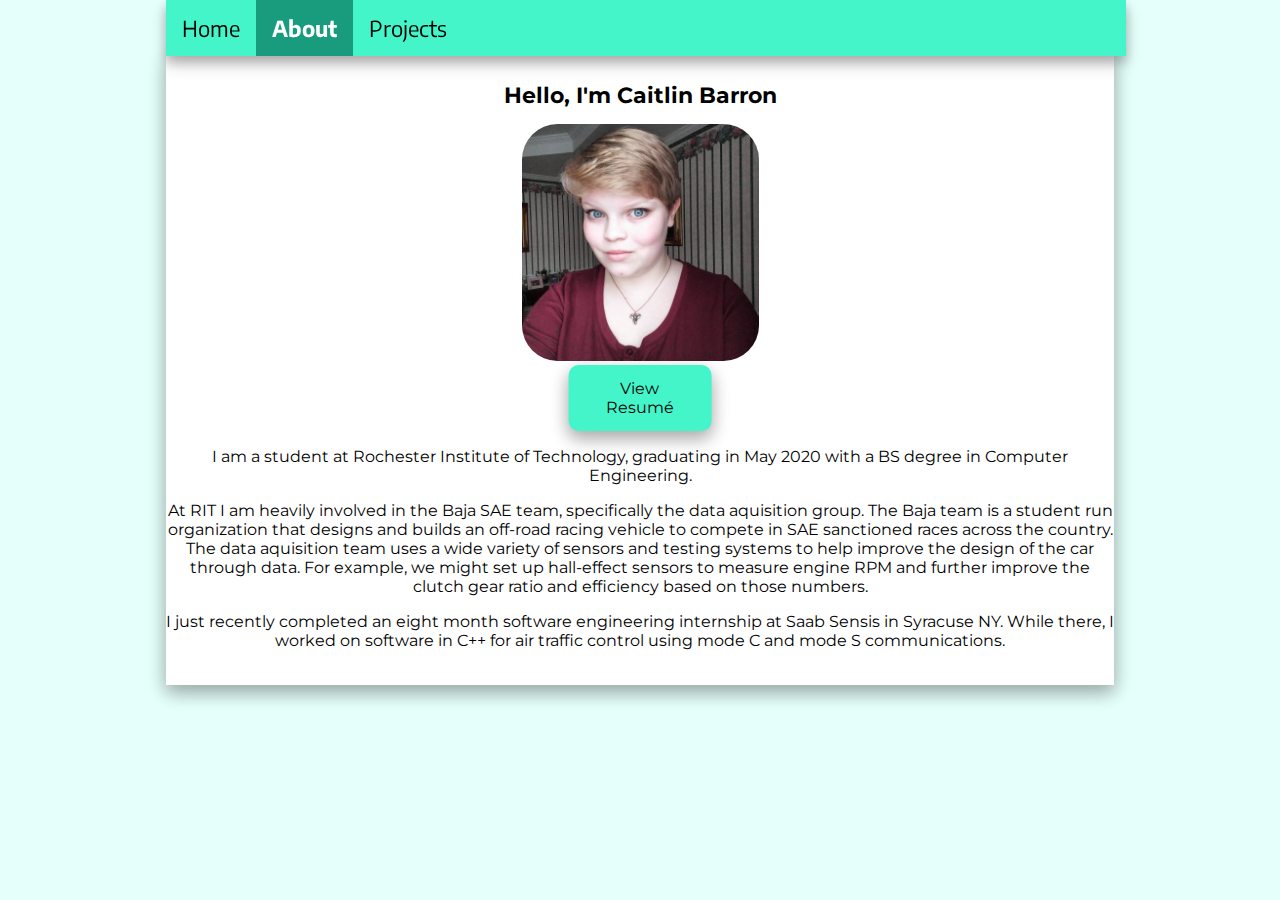
==== about.html @ b5b74349 "about page update! buttons! shadows!" ====
<!DOCTYPE html>
<html>
<meta charset="UTF-8">
<meta name="viewport" content="width=device-width, initial-scale=1">
<head>
	<link rel="stylesheet" href="nav.css">
	<link rel="stylesheet" href="about.css">
	<style>
		@import url('https://fonts.googleapis.com/css?family=Encode+Sans|Montserrat');
	</style>
	<script src="https://ajax.googleapis.com/ajax/libs/jquery/1.12.4/jquery.min.js"></script>
	<title>It's all about Caitlin</title>
</head>

<div class="main">
<body>
	<div class="topnav" id="navbar">
		<a class="navbtn" href="index.html">Home</a>
		<a class="active" href="about.html">About</a>
		<a class="navbtn" href="projects.html">Projects</a>
	</div>
	<div class="content">
		<h1 class="hello"><br/>Hello, I'm Caitlin Barron</h1>
		<img src="images/me.jpg" width="25%" alt="Avatar">
		<a class="resumebtn" href="resume/BarronCE.pdf">View Resumé</a>
		<p>I am a student at Rochester Institute of Technology, graduating in May 2020 with a BS degree in Computer Engineering.<br/></p>

		<p>At RIT I am heavily involved in the Baja SAE team, specifically the data aquisition group. The Baja team is a student run organization that designs and builds an off-road racing vehicle to compete in SAE sanctioned races across the country. The data aquisition team uses a wide variety of sensors and testing systems to help improve the design of the car through data. For example, we might set up hall-effect sensors to measure engine RPM and further improve the clutch gear ratio and efficiency based on those numbers. <br/></p>

		<p>I just recently completed an eight month software engineering internship at Saab Sensis in Syracuse NY. While there, I worked on software in C++ for air traffic control using mode C and mode S communications.</p>
		<p><br/></p>
	</div>
</body>
</div>

<script type="text/javascript">
	// Get the container element
var btnContainer = document.getElementById("navbar");

// Get all buttons with class="btn" inside the container
var btns = btnContainer.getElementsByClassName("navbtn");

// Loop through the buttons and add the active class to the current/clicked button
for (var i = 0; i < btns.length; i++) 
{
  btns[i].addEventListener("click", function() 
  {
    var current = document.getElementsByClassName("active");
    current[0].className = current[0].className.replace("active", "navbtn");
    this.className = "active";
  });
}
</script>
</html>
---- nav.css ----
.topnav 
{
	background-color: #43F5C9;
	overflow: hidden;
	font-family: 'Encode Sans';
	position: fixed;
	z-index: 30;
	top: 0;
	width: inherit;
	box-shadow: 0 8px 16px 0 rgba(0,0,0,0.2), 0 6px 10px 0 rgba(0,0,0,0.19);
}

.topnav a
{
	float: left;
	color: black;
	text-align: center;
	margin: 0;
	padding: 14px 16px;
	text-decoration: none;
	font-size: 22px;
}

.topnav a:hover
{
	background-color: #189C7D;
	color: white;
	font-weight: bolder;
}

.topnav .navbtn
{
	color: black;
}


.topnav .active
{
	background-color: #189C7D;
	color: white;
	font-weight: bolder;
}

.main
{
	/*border: 2px solid black;*/
	width: 75%;
	margin-top: 55px;
	margin-left: auto;
	margin-right: auto;
	font-family: 'Encode Sans';
	background-color: #FFFFFF;
	box-shadow: 0 8px 16px 0 rgba(0,0,0,0.2), 0 6px 20px 0 rgba(0,0,0,0.19);
}

h1
{
	font-size: 22px;
	font-weight: bold;
}

p
{
	font-family: 'Montserrat';
}

body
{
	background-color: #E5FFFA;
}
---- about.css ----
.hello
{
	text-align: center;
}

img
{
	border-radius: 15%;
}

.content
{
	text-align: center;
	font-family: 'Montserrat';
}

.resumebtn
{
	margin-left: 50%;
 	transform: translateX(-50%);
	display: block;
	z-index: 5;
	background-color: #43F5C9;
	color: black;
	font-size: px;
	padding: 14px 24px;
	width: 10%;
	text-decoration: none;
	border-radius: 10px;
	box-shadow: 0 8px 16px 0 rgba(0,0,0,0.2), 0 6px 20px 0 rgba(0,0,0,0.19);
}

.resumebtn:hover
{
	background-color: #189C7D;
	color: white;
	font-weight: bolder;
}
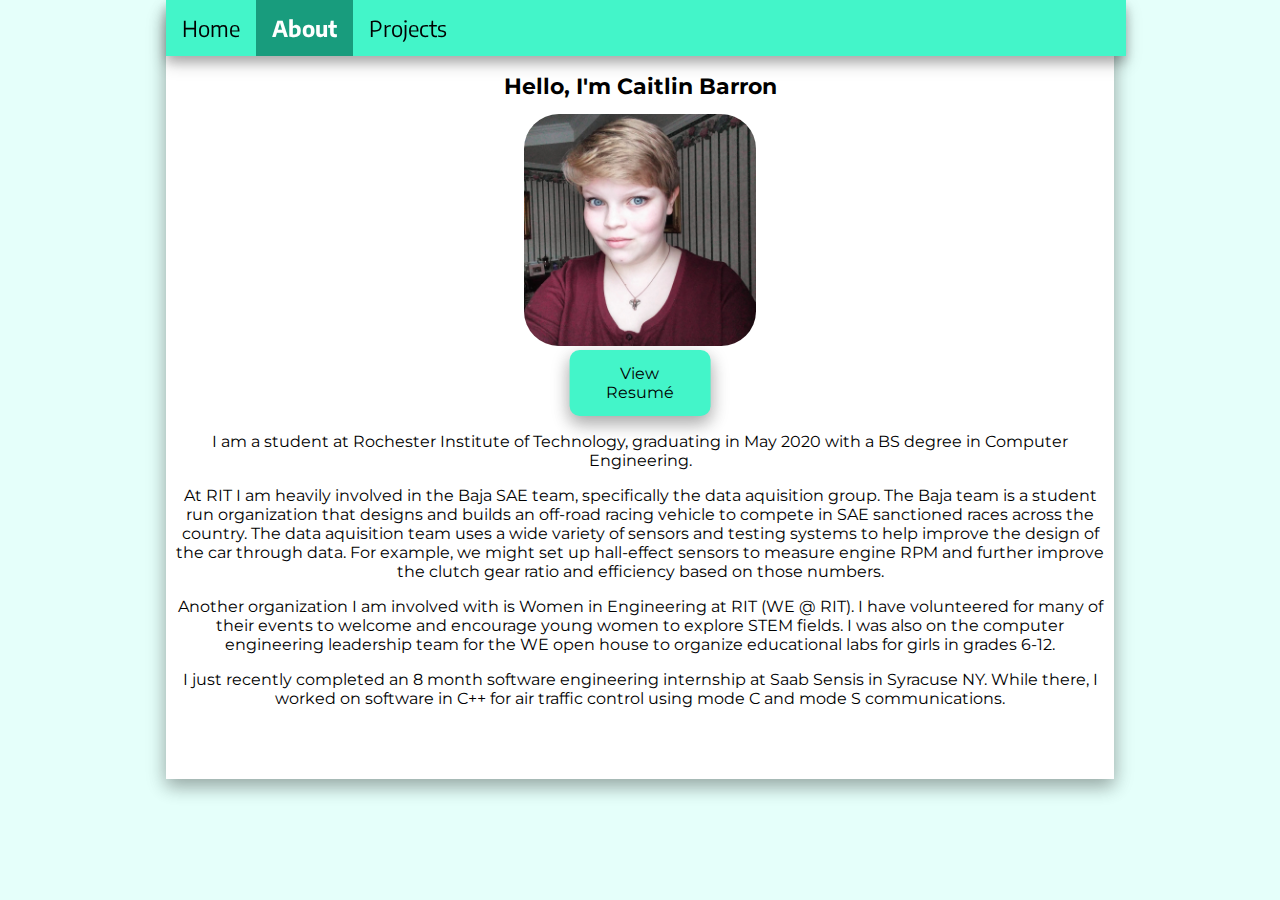
==== commit ccda8257: "project info, more pictures, padding fixes" ====
--- a/about.html
+++ b/about.html
@@ -20,14 +20,16 @@
 		<a class="navbtn" href="projects.html">Projects</a>
 	</div>
 	<div class="content">
-		<h1 class="hello"><br/>Hello, I'm Caitlin Barron</h1>
+		<h1 class="hello">Hello, I'm Caitlin Barron</h1>
 		<img src="images/me.jpg" width="25%" alt="Avatar">
 		<a class="resumebtn" href="resume/BarronCE.pdf">View Resumé</a>
 		<p>I am a student at Rochester Institute of Technology, graduating in May 2020 with a BS degree in Computer Engineering.<br/></p>
 
 		<p>At RIT I am heavily involved in the Baja SAE team, specifically the data aquisition group. The Baja team is a student run organization that designs and builds an off-road racing vehicle to compete in SAE sanctioned races across the country. The data aquisition team uses a wide variety of sensors and testing systems to help improve the design of the car through data. For example, we might set up hall-effect sensors to measure engine RPM and further improve the clutch gear ratio and efficiency based on those numbers. <br/></p>
 
-		<p>I just recently completed an eight month software engineering internship at Saab Sensis in Syracuse NY. While there, I worked on software in C++ for air traffic control using mode C and mode S communications.</p>
+		<p>Another organization I am involved with is Women in Engineering at RIT (WE @ RIT). I have volunteered for many of their events to welcome and encourage young women to explore STEM fields. I was also on the computer engineering leadership team for the WE open house to organize educational labs for girls in grades 6-12.<br/></p>
+
+		<p>I just recently completed an 8 month software engineering internship at Saab Sensis in Syracuse NY. While there, I worked on software in C++ for air traffic control using mode C and mode S communications.</p>
 		<p><br/></p>
 	</div>
 </body>
--- a/nav.css
+++ b/nav.css
@@ -43,11 +43,12 @@
 
 .main
 {
-	/*border: 2px solid black;*/
 	width: 75%;
-	margin-top: 55px;
+	padding-top: 50px;
+	padding-bottom: 20px;
 	margin-left: auto;
 	margin-right: auto;
+	text-align: center;
 	font-family: 'Encode Sans';
 	background-color: #FFFFFF;
 	box-shadow: 0 8px 16px 0 rgba(0,0,0,0.2), 0 6px 20px 0 rgba(0,0,0,0.19);
--- a/about.css
+++ b/about.css
@@ -12,6 +12,8 @@
 {
 	text-align: center;
 	font-family: 'Montserrat';
+	padding-left: 10px;
+	padding-right: 10px;
 }
 
 .resumebtn
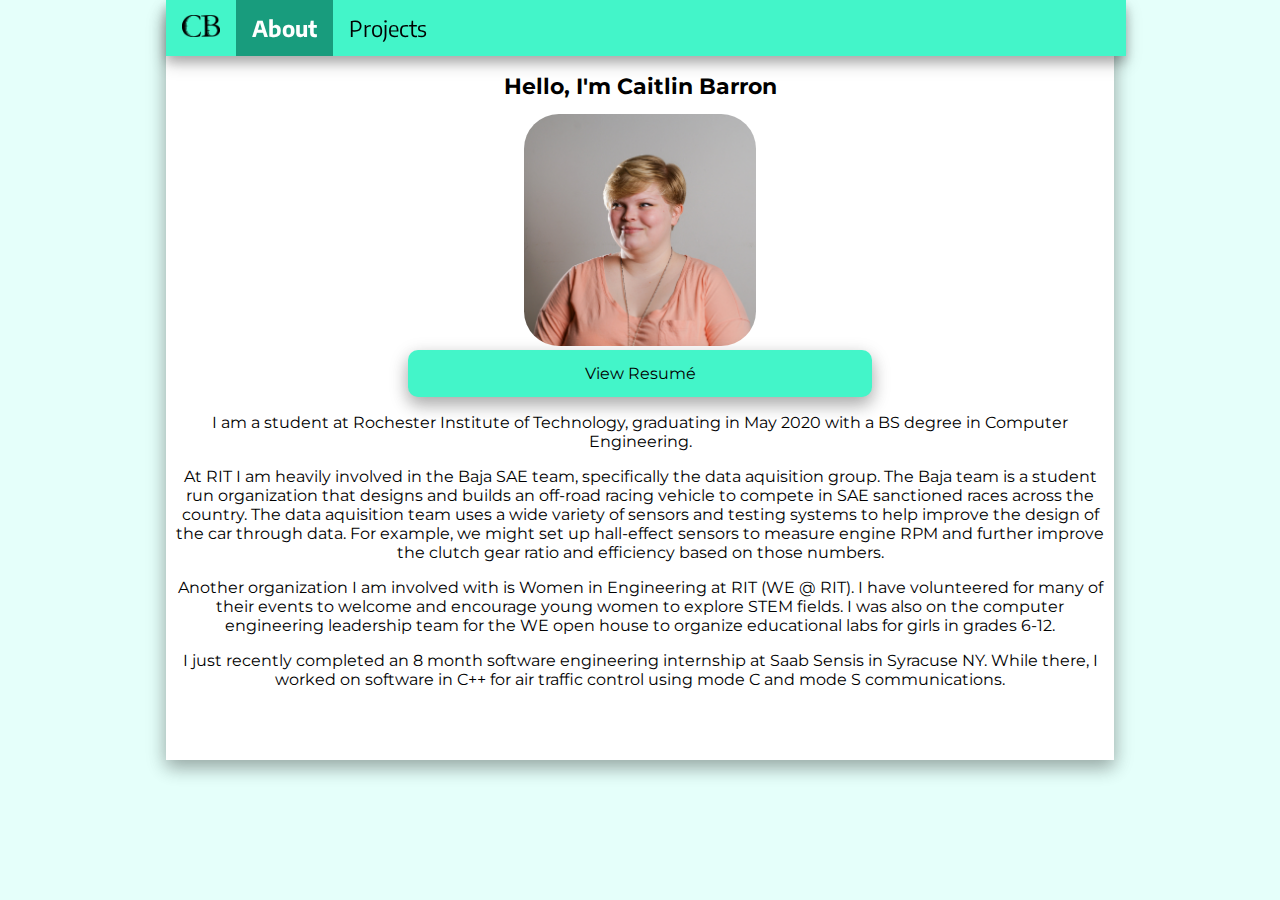
==== commit a961d5de: "logo added" ====
--- a/about.html
+++ b/about.html
@@ -15,7 +15,7 @@
 <div class="main">
 <body>
 	<div class="topnav" id="navbar">
-		<a class="navbtn" href="index.html">Home</a>
+		<a class="navbtn" href="index.html"><img src="images/CB_Logo.png" height="22px" alt="Logo"></a>
 		<a class="active" href="about.html">About</a>
 		<a class="navbtn" href="projects.html">Projects</a>
 	</div>
--- a/about.css
+++ b/about.css
@@ -22,11 +22,10 @@
  	transform: translateX(-50%);
 	display: block;
 	z-index: 5;
+	text-align: center;
 	background-color: #43F5C9;
 	color: black;
-	font-size: px;
 	padding: 14px 24px;
-	width: 10%;
 	text-decoration: none;
 	border-radius: 10px;
 	box-shadow: 0 8px 16px 0 rgba(0,0,0,0.2), 0 6px 20px 0 rgba(0,0,0,0.19);
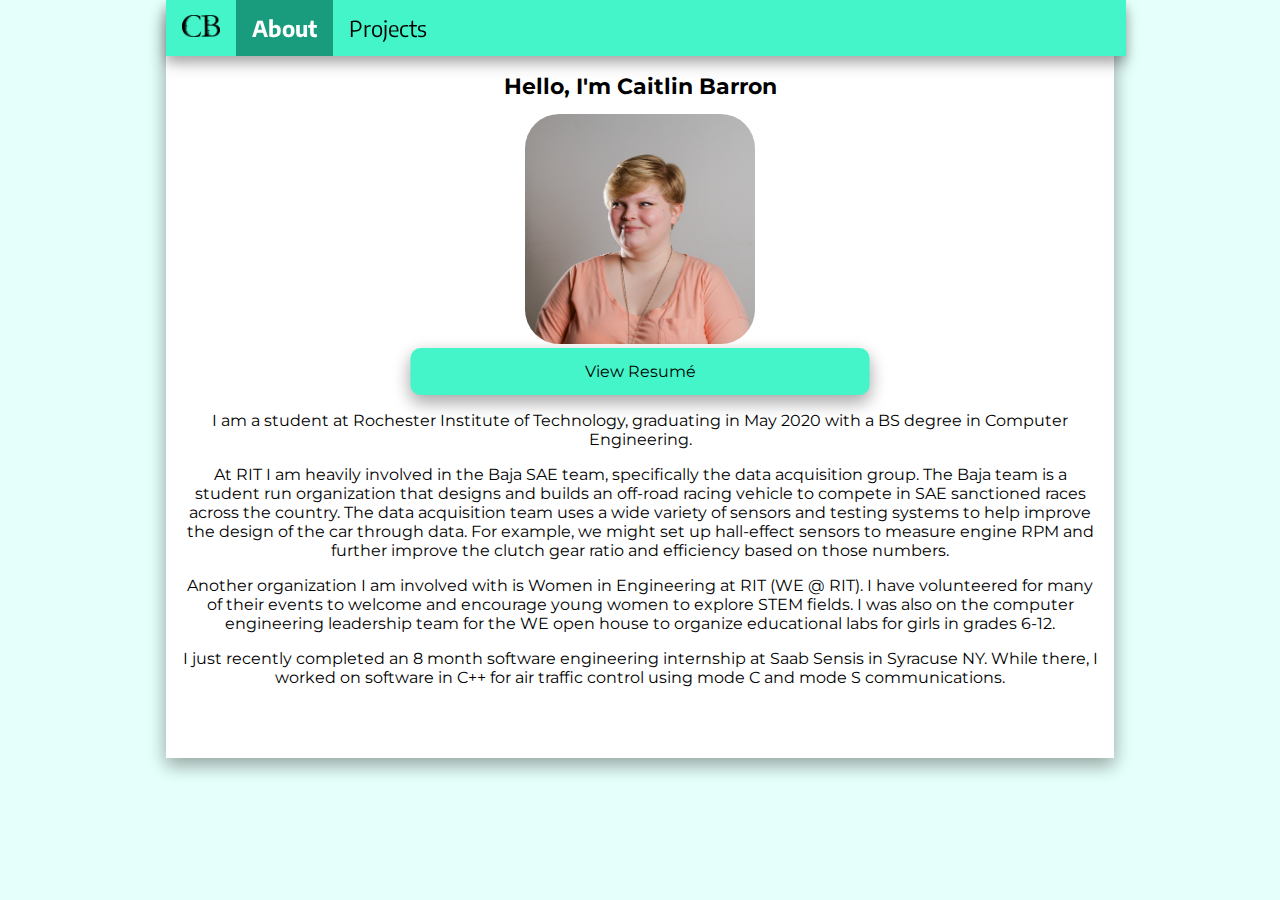
==== commit 837cec84: "navbar edits, rts page started" ====
--- a/about.html
+++ b/about.html
@@ -15,9 +15,9 @@
 <div class="main">
 <body>
 	<div class="topnav" id="navbar">
-		<a class="navbtn" href="index.html"><img src="images/CB_Logo.png" height="22px" alt="Logo"></a>
-		<a class="active" href="about.html">About</a>
-		<a class="navbtn" href="projects.html">Projects</a>
+		<a class="logo"><img src="images/CB_Logo.png" height="22px" alt="Logo"></a>
+		<a class="btn active" href="about.html">About</a>
+		<a class="btn navbtn" href="projects.html">Projects</a>
 	</div>
 	<div class="content">
 		<h1 class="hello">Hello, I'm Caitlin Barron</h1>
@@ -25,7 +25,7 @@
 		<a class="resumebtn" href="resume/BarronCE.pdf">View Resumé</a>
 		<p>I am a student at Rochester Institute of Technology, graduating in May 2020 with a BS degree in Computer Engineering.<br/></p>
 
-		<p>At RIT I am heavily involved in the Baja SAE team, specifically the data aquisition group. The Baja team is a student run organization that designs and builds an off-road racing vehicle to compete in SAE sanctioned races across the country. The data aquisition team uses a wide variety of sensors and testing systems to help improve the design of the car through data. For example, we might set up hall-effect sensors to measure engine RPM and further improve the clutch gear ratio and efficiency based on those numbers. <br/></p>
+		<p>At RIT I am heavily involved in the Baja SAE team, specifically the data acquisition group. The Baja team is a student run organization that designs and builds an off-road racing vehicle to compete in SAE sanctioned races across the country. The data acquisition team uses a wide variety of sensors and testing systems to help improve the design of the car through data. For example, we might set up hall-effect sensors to measure engine RPM and further improve the clutch gear ratio and efficiency based on those numbers. <br/></p>
 
 		<p>Another organization I am involved with is Women in Engineering at RIT (WE @ RIT). I have volunteered for many of their events to welcome and encourage young women to explore STEM fields. I was also on the computer engineering leadership team for the WE open house to organize educational labs for girls in grades 6-12.<br/></p>
 
--- a/nav.css
+++ b/nav.css
@@ -21,7 +21,7 @@
 	font-size: 22px;
 }
 
-.topnav a:hover
+.topnav .btn:hover
 {
 	background-color: #189C7D;
 	color: white;
--- a/about.css
+++ b/about.css
@@ -12,8 +12,8 @@
 {
 	text-align: center;
 	font-family: 'Montserrat';
-	padding-left: 10px;
-	padding-right: 10px;
+	padding-left: 15px;
+	padding-right: 15px;
 }
 
 .resumebtn
